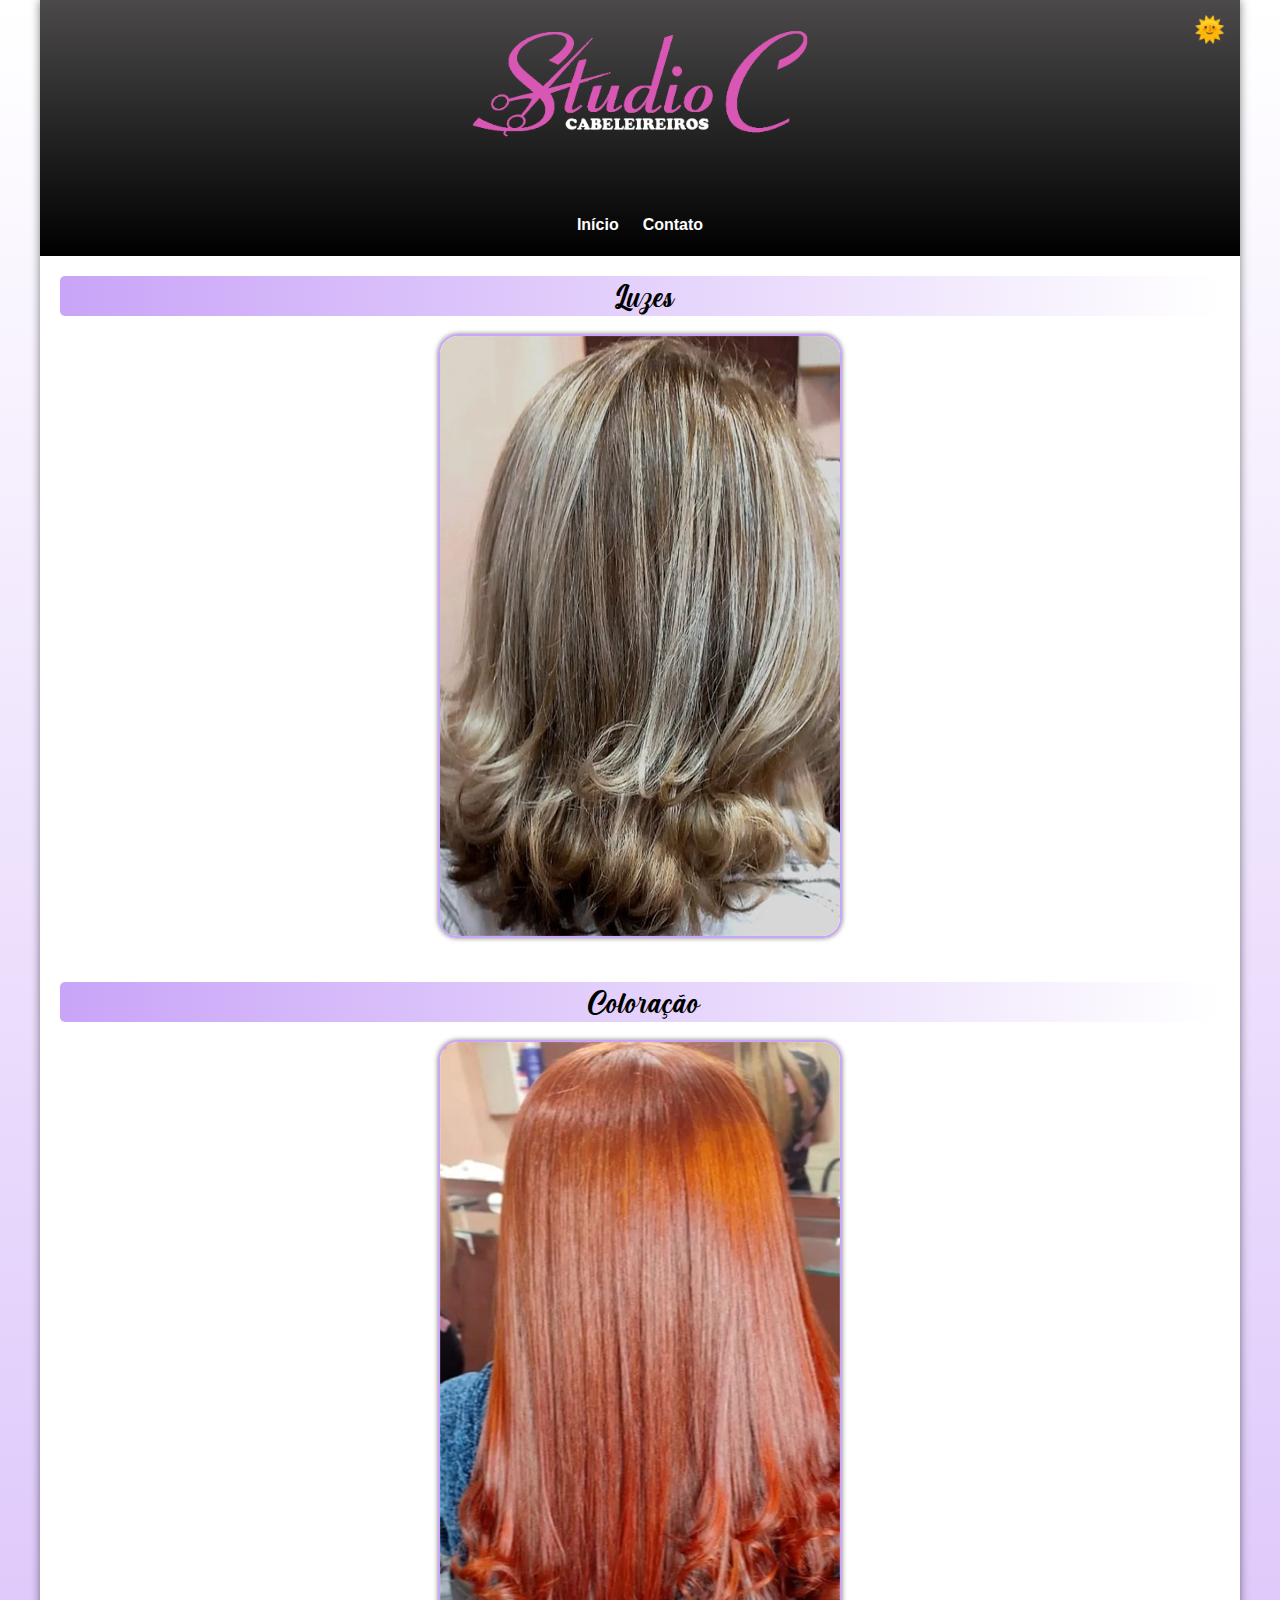
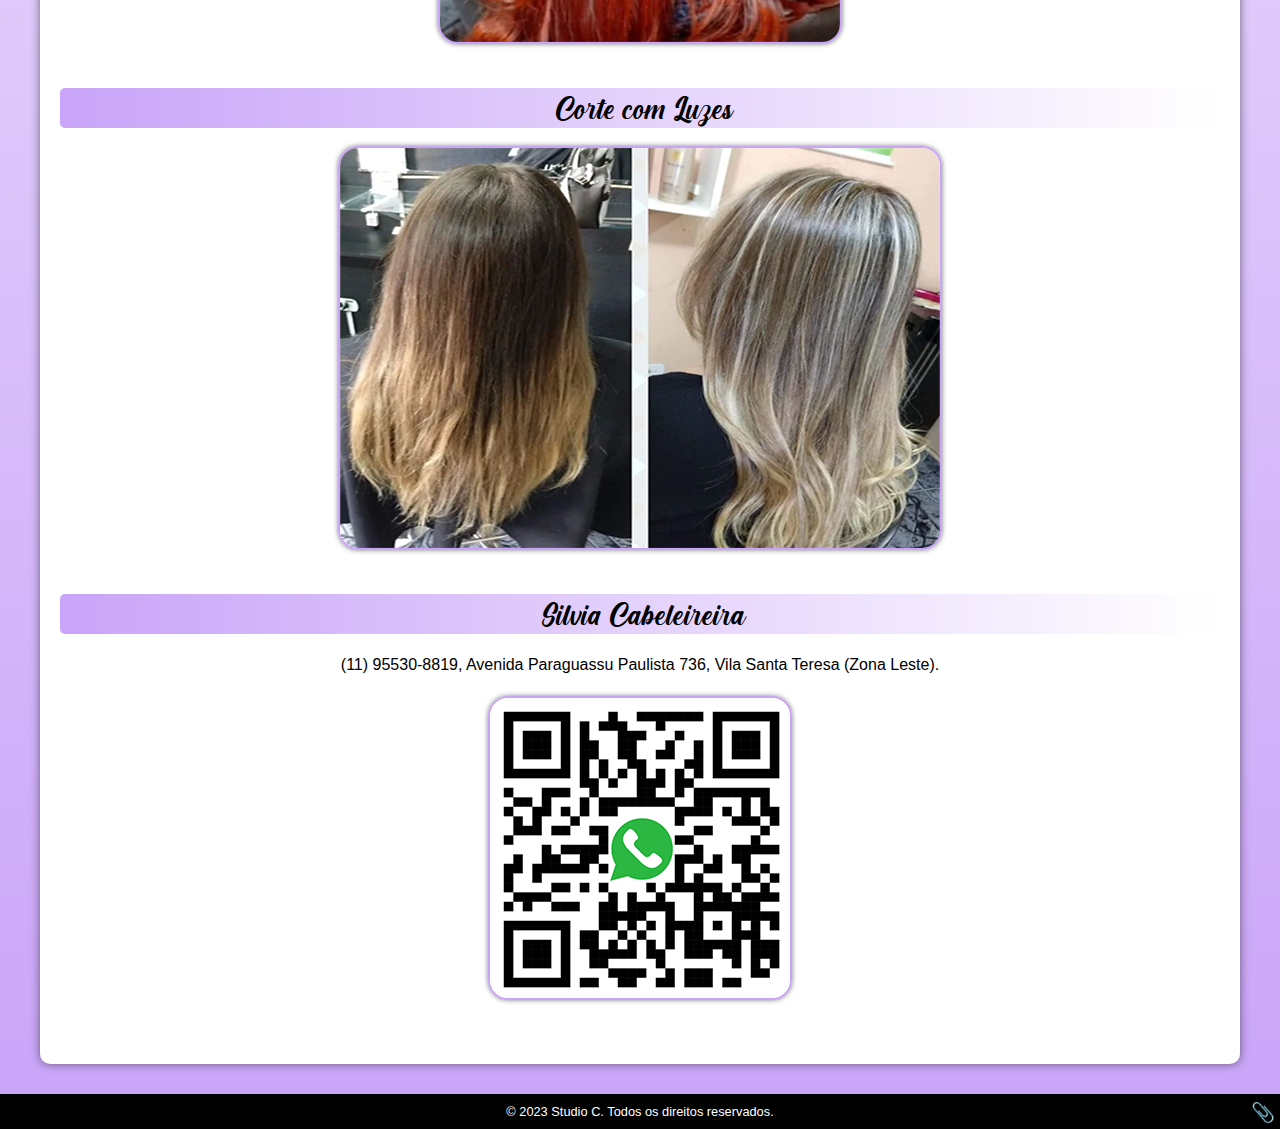
==== femin.html @ 5903123b "update" ====
<!DOCTYPE html>
<html lang="pt-BR">

<head>
    <meta charset="UTF-8">
    <meta name="viewport" content="width=device-width, initial-scale=1.0">
    <link rel="stylesheet" href="styles/style-f.css">
    <title>Studio C - Cabelereiros</title>
</head>

<body class="content" id="top">

    <main>
        <header>
            <a href="index.html"><img id="logo" src="images/studio_logo_pink.png" alt="studio_logo"></a>
            <nav>
                <a href="index.html">Início</a>
                <a href="#contato">Contato</a>
            </nav>
            <button id="dark-mode-toggle">🌞</button> <!-- Botão para alternar o modo escuro -->
        </header>

        <section>

            <div>
                <h2>Luzes</h2>

                <br>

                <img class="img" src="images/cabelo1.png" alt="Corte Feminino">
            </div>

            <div>
                <h2>Coloração</h2>

                <br>

                <img class="img" src="images/cabelo2.png" alt="Corte Feminino">
            </div>

            <div>
                <h2>Corte com Luzes</h2>

                <br>

                <img class="img" src="images/cabelo3.png" alt="Corte Feminino">
            </div>

            <div id="contato">
                <h2>Silvia Cabeleireira</h2>

                <p>(11) 95530-8819, Avenida Paraguassu Paulista 736, Vila Santa Teresa (Zona Leste).</p>

                <a href="https://wa.me//5511955308819?text=Ol%C3%A1,%20gostaria%20de%20marcar%20um%20hor%C3%A1rio."
                    target="_blank">
                    <img class="img" id="contato-img" src="images/QRcode-Silvia.png" alt="QRcode">
                </a>
            </div>

        </section>

    </main>

    <footer>
        &copy; 2023 Studio C. Todos os direitos reservados. <a href="#top" id="back-to-top-button">📎</a>
    </footer>

    <script src="javascript/script.js"></script>

</body>

</html>
---- styles/style-f.css ----
/*Rules*/
@charset "UTF-8";

@font-face {
    font-family: 'CreamCake';
    src: url('../fonts/CreamCake.otf') format('opentype');
    font-weight: normal;
}

@font-face {
    font-family: 'Staytrue';
    src: url('../fonts/StaytrueDemo-Italic.otf') format('opentype');
    font-weight: normal;
}

@keyframes fadeIn {
    00% {
        opacity: 0;
        transform: translateY(-10px);
    }

    100% {
        opacity: 1;
        transform: translateY(0);
    }
}

.content {
    /*Manipulations stuff*/
    animation: fadeIn 0.5s ease-in-out;
}

html {
    /*Miscellaneous*/
    scroll-behavior: smooth;
}

:root {
    /*Variables*/
    --cor0: #FFFFFF;
    --cor1: #F8A4A6;
    --cor2: #D98FB6;
    --cor3: #EFAAF0;
    --cor4: #C38FD9;
    --cor5: #C9A4F8;
    --cor6: #D957B4;
    --cor7: #000000;

    --default-font: Arial, Helvetica, sans-serif;
    --cream-font: 'CreamCake', sans-serif;
    --stay-font: 'Staytrue', Cursive;
}

* {
    /*Box model stuff*/
    margin: 0px;
    padding: 0px;
}

/* Dark Mode */
body.dark-mode {
    /*Box model stuff*/
    background-image: linear-gradient(to bottom, var(--cor4), var(--cor6));
    /*Typography stuff*/
    color: var(--cor0);
}

.dark-mode nav>a {
    /*Typography stuff*/
    color: var(--cor0);
}

.dark-mode nav>a:hover {
    /*Box model stuff*/
    background-color: var(--cor0);
    /*Typography stuff*/
    color: var(--cor7);
}

.dark-mode header {
    /*Box model stuff*/
    background-image: linear-gradient(to bottom, #222, var(--cor7));
}

.dark-mode main {
    /*Box model stuff*/
    background-color: #1e1e1e;
    /*Miscellaneous*/
    box-shadow: 0 0 10px var(--cor1), 0 0 20px var(--cor1), 0 0 30px var(--cor1), 0 0 40px var(--cor1), 0 0 50px var(--cor1);
}

.dark-mode h1 {
    /*Box model stuff*/
    background-image: linear-gradient(to right, var(--cor6), transparent);
    /*Typography stuff*/
    color: var(--cor0);
}

.dark-mode h2 {
    /*Box model stuff*/
    background-image: linear-gradient(to right, var(--cor6), transparent);
    /*Typography stuff*/
    color: var(--cor0);
}

.dark-mode main p,
.dark-mode footer {
    /*Typography stuff*/
    color: var(--cor0);
}

.dark-mode #agendar {
    /*Box model stuff*/
    background-color: var(--cor6);
    /*Typography stuff*/
    color: var(--cor0);
}

.dark-mode #agendar:hover {
    /*Box model stuff*/
    background-color: var(--cor0);
    /*Typography stuff*/
    color: var(--cor7);
}

.dark-mode .abaixo,
.dark-mode .celular {
    /*Box model stuff*/
    border: 1px solid var(--cor6);
    /*Typography stuff*/
    color: var(--cor0);
}

.dark-mode .img {
    /*Box model stuff*/
    border: 2px solid var(--cor6);
    /*Miscellaneous*/
    box-shadow: 0px 0px 5px rgba(255, 255, 255, 0.507);
}

#dark-mode-toggle {
    /*Positioning stuff*/
    position: absolute;
    right: 10px;
    top: 10px;
    /*Box model stuff*/
    padding: 5px;
    border: none;
    border-radius: 20px;
    background-color: transparent;
    /*Typography stuff*/
    font-size: 25px;
    /*Miscellaneous*/
    cursor: pointer;
}

body {
    /*Box model stuff*/
    background-image: linear-gradient(to bottom, var(--cor0), var(--cor5));
    /*Typography stuff*/
    font-family: var(--default-font);
}

header {
    /*Positioning stuff*/
    position: relative;
    /*Box model stuff*/
    min-height: 150px;
    background-color: var(--cor4);
    background-image: linear-gradient(to bottom, #4b4949, var(--cor7));
    /*Typography stuff*/
    text-align: center;
}

#logo {
    /*Box model stuff*/
    width: 350px;
    max-width: 100%;
    height: 200px;
    /*Manipulations stuff*/
    transition: transform 0.3s;
}

#logo:hover {
    /*Manipulations stuff*/
    transform: scale(1.05);
}

nav {
    /*Display stuff*/
    display: flex;
    align-items: center;
    justify-content: center;
    /*Box model stuff*/
    padding-bottom: 10px;
}

nav>a {
    /*Box model stuff*/
    margin: 2px;
    padding: 10px;
    border-radius: 50px;
    /*Typography stuff*/
    font-weight: bold;
    text-decoration: none;
    color: var(--cor0);
    /*Manipulations stuff*/
    transition-duration: 0.5s;
}

nav>a:hover {
    /*Box model stuff*/
    background-color: var(--cor5);
    /*Typography stuff*/
    color: var(--cor7);
}

main {
    /*Box model stuff*/
    max-width: 1200px;
    min-width: 300px;
    margin: auto;
    margin-bottom: 30px;
    border-bottom-left-radius: 10px;
    border-bottom-right-radius: 10px;
    background-color: var(--cor0);
    /*Miscellaneous*/
    box-shadow: 0px 0px 10px rgba(0, 0, 0, 0.507);
}

main p {
    /*Box model stuff*/
    margin: 15px 0px;
    /*Typography stuff*/
    font-size: 1em;
    text-align: center;
    color: var(--cor7);
    /*Miscellaneous*/
    line-height: 2em;
}

h1,
h2 {
    /*Box model stuff*/
    border-radius: 5px;
    background-image: linear-gradient(to right, var(--cor5), transparent);
    /*Typography stuff*/
    font-family: var(--cream-font);
    font-size: 2.5em;
    font-weight: normal;
    text-indent: 8px;
    color: var(--cor7);
}

section {
    /*Box model stuff*/
    padding: 20px;
    /*Typography stuff*/
    text-align: center;
}

section ul {
    /*Typography stuff*/
    font-weight: bold;
    /*Miscellaneous*/
    list-style-type: '\2714\00A0\00A0';
    list-style-position: inside;
    columns: 2;
}

#agendar {
    /*Display stuff*/
    display: inline-block;
    /*Box model stuff*/
    margin-bottom: 15px;
    padding: 10px 20px;
    border-radius: 50px;
    background-color: var(--cor7);
    /*Typography stuff*/
    font-weight: bold;
    text-decoration: none;
    color: var(--cor0);
    /*Manipulations stuff*/
    transition-duration: 0.5s;
}

#agendar:hover {
    /*Box model stuff*/
    background-color: var(--cor5);
    /*Typography stuff*/
    color: var(--cor7);
}

.abaixo {
    /*Box model stuff*/
    border: 1px solid var(--cor5);
    border-radius: 5px;
    /*Typography stuff*/
    font-weight: bold;
    text-align: center;
}

.abaixo::after {
    /*Display stuff*/
    content: '\00A0\2B07';
}

.celular {
    /*Box model stuff*/
    border: 1px solid var(--cor5);
    border-radius: 5px;
    /*Typography stuff*/
    font-weight: bold;
    text-align: center;
}

.celular::after {
    /*Display stuff*/
    content: '\00A0\1F4F1';
}

.img {
    /*Box model stuff*/
    max-width: 100%;
    margin-bottom: 40px;
    border: 2px solid var(--cor5);
    border-radius: 20px;
    /*Manipulations stuff*/
    transition: transform 0.3s;
    /*Miscellaneous*/
    box-shadow: 0px 0px 5px rgba(0, 0, 0, 0.507);
}

.img:hover {
    /*Manipulations stuff*/
    transform: scale(1.05);
}

#back-to-top-button {
    /*Positioning stuff*/
    position: absolute;
    right: 5px;
    bottom: 5px;
    /*Box model stuff*/
    padding: 0px 0px;
    border-radius: 50px;
    /*Typography stuff*/
    font-size: 1.5em;
    font-weight: bold;
    text-decoration: none;
    /*Manipulations stuff*/
    transition: background-color 0.3s, color 0.3s;
    /*Miscellaneous*/
    cursor: pointer;
}

#back-to-top-button:hover {
    /*Box model stuff*/
    background-color: var(--cor0);
}

footer {
    /*Positioning stuff*/
    position: relative;
    /*Box model stuff*/
    padding: 10px;
    background-color: var(--cor7);
    /*Typography stuff*/
    font-size: 0.8em;
    text-align: center;
    color: var(--cor0);
}
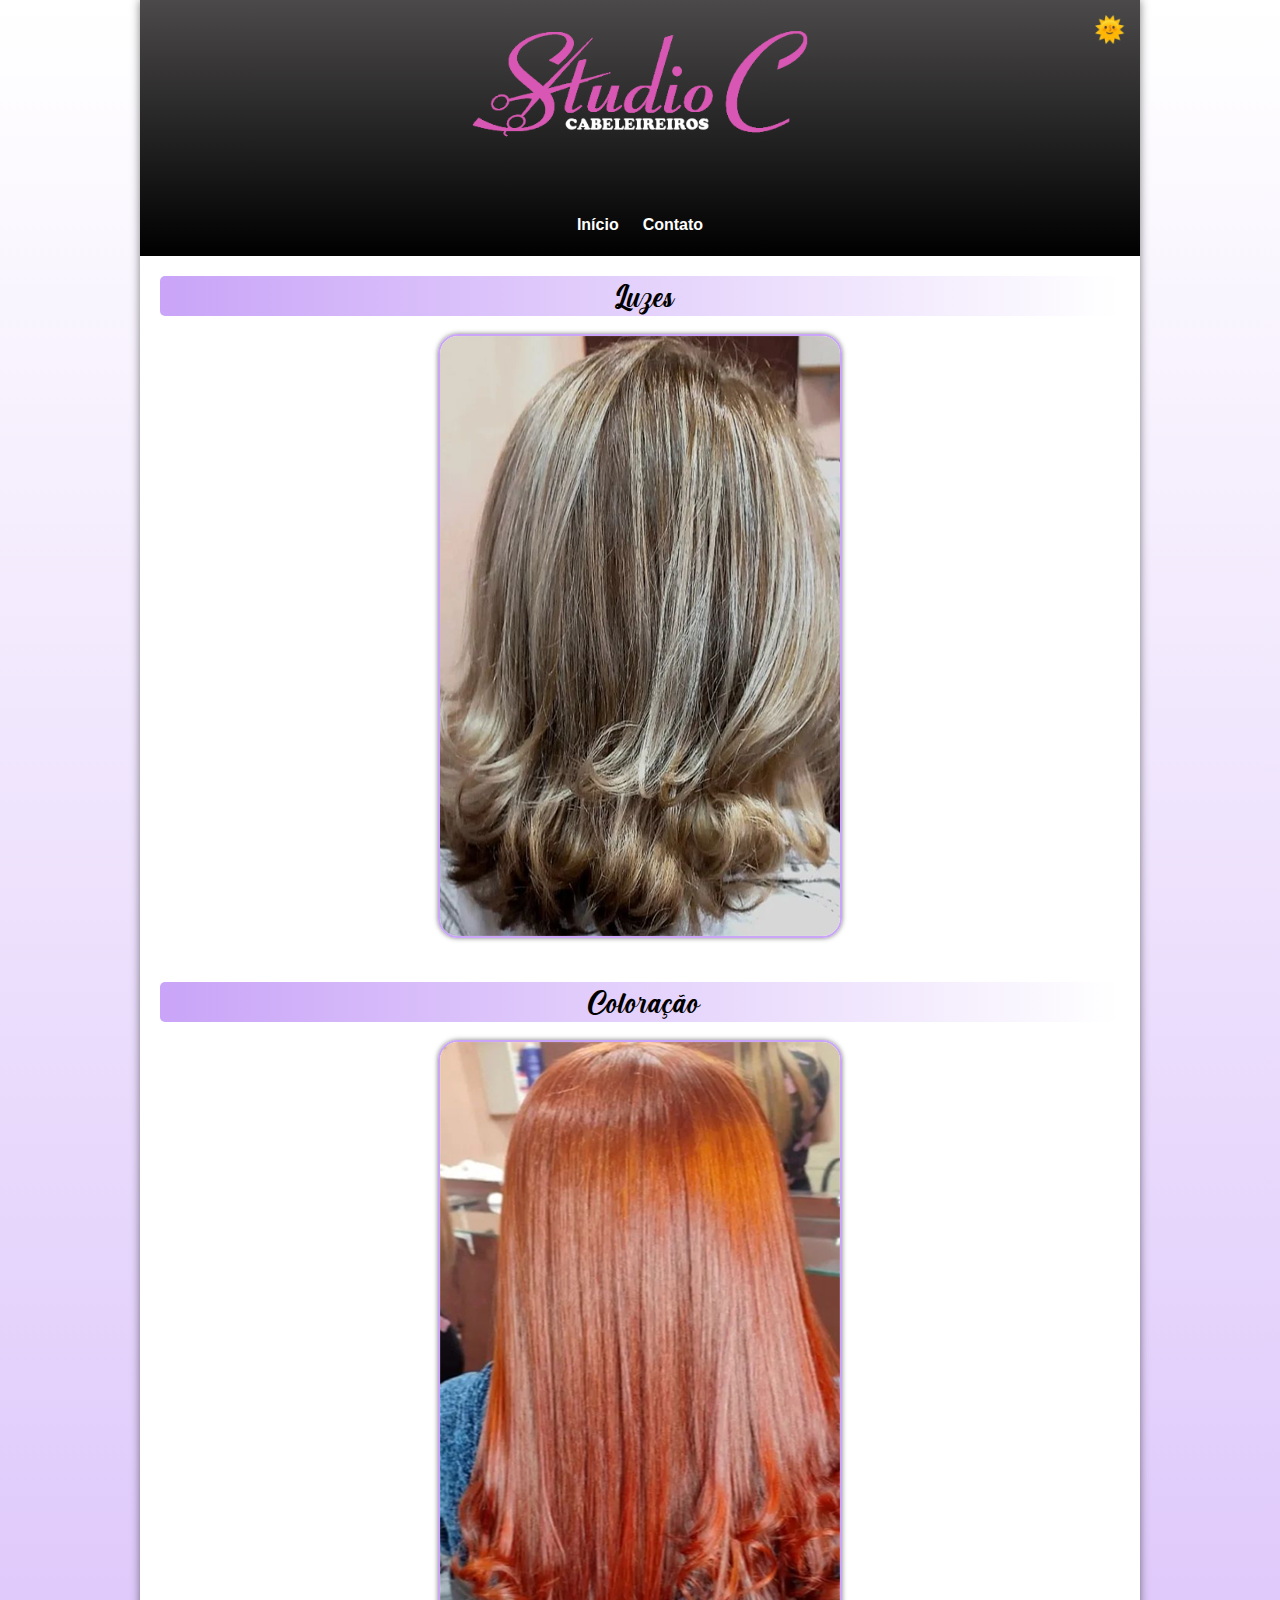
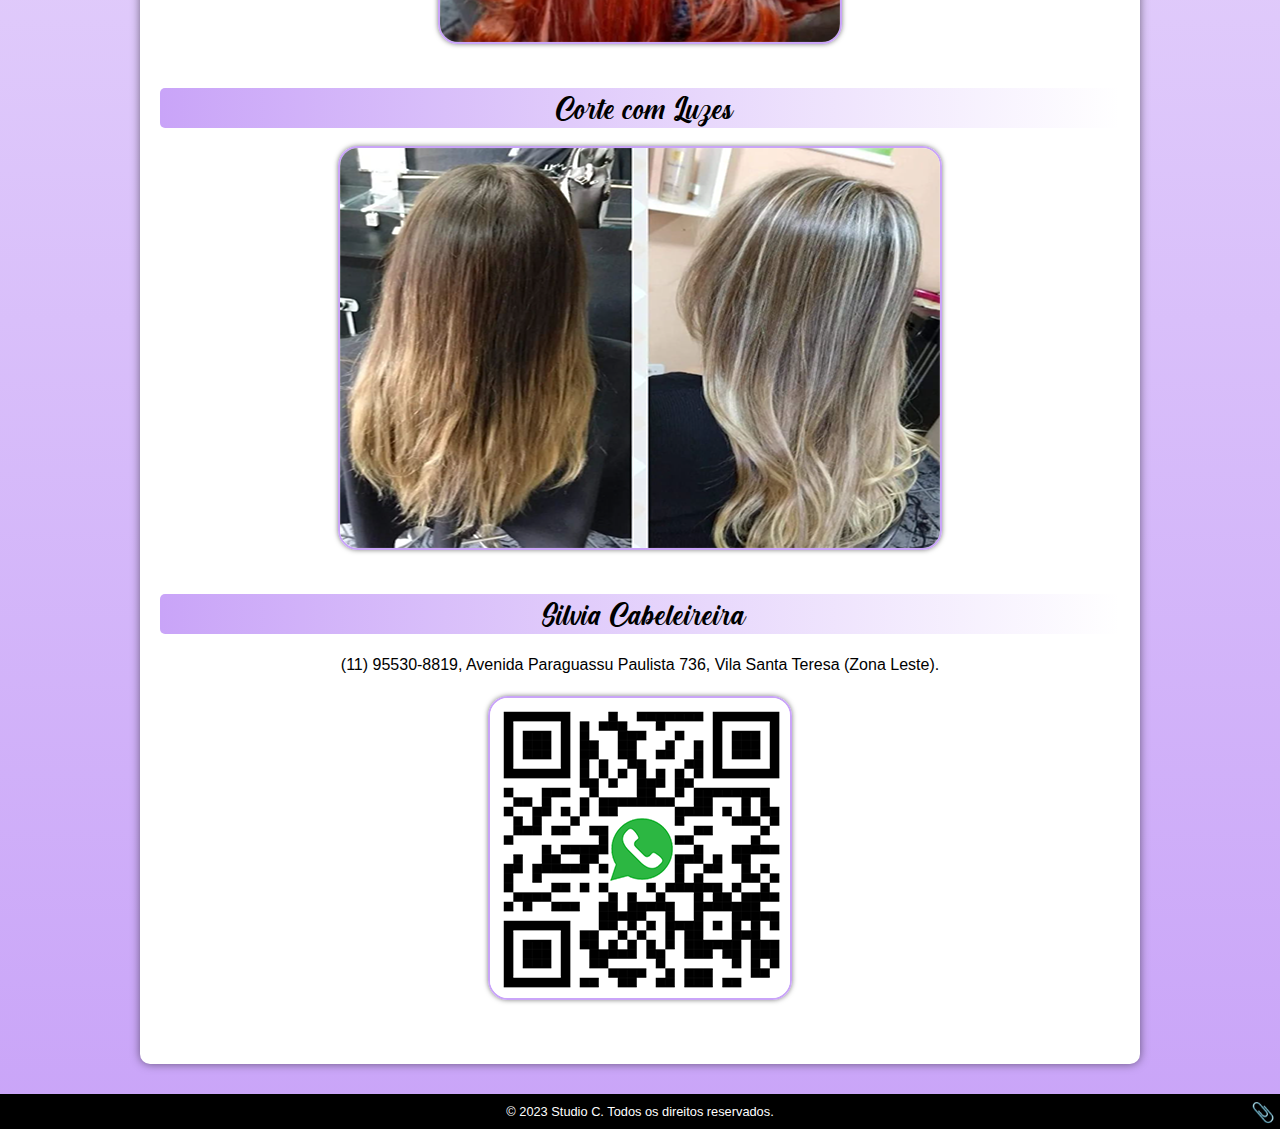
==== commit ffb36fd2: "update" ====
--- a/femin.html
+++ b/femin.html
@@ -4,11 +4,12 @@
 <head>
     <meta charset="UTF-8">
     <meta name="viewport" content="width=device-width, initial-scale=1.0">
-    <link rel="stylesheet" href="styles/style-f.css">
+    <link rel="stylesheet" href="styles/style.css">
+    <link rel="shortcut icon" href="images/favicon.ico" type="image/x-icon">
     <title>Studio C - Cabelereiros</title>
 </head>
 
-<body class="content" id="top">
+<body class="content feminino" id="top">
 
     <main>
         <header>
--- a/styles/style.css
+++ b/styles/style.css
@@ -0,0 +1,394 @@
+/*Rules*/
+@charset "UTF-8";
+
+@font-face {
+    font-family: 'CreamCake';
+    src: url('../fonts/CreamCake.otf') format('opentype');
+    font-weight: normal;
+}
+
+@font-face {
+    font-family: 'Staytrue';
+    src: url('../fonts/StaytrueDemo-Italic.otf') format('opentype');
+    font-weight: normal;
+}
+
+@keyframes fadeIn {
+    00% {
+        opacity: 0;
+        transform: translateY(-10px);
+    }
+
+    100% {
+        opacity: 1;
+        transform: translateY(0);
+    }
+}
+
+.content {
+    /*Manipulations stuff*/
+    animation: fadeIn 0.5s ease-in-out;
+}
+
+html {
+    /*Miscellaneous*/
+    scroll-behavior: smooth;
+}
+
+:root {
+    /*Variables*/
+    --cor0: #FFFFFF;
+    --cor1: #AAFC5D;
+    --cor2: #A2F059;
+    --cor3: #8CCE4D;
+    --cor4: #90D64F;
+    --cor5: #4cb903;
+    --cor6: #4C702A;
+    --cor7: #000000;
+
+    --default-font: Arial, Helvetica, sans-serif;
+    --cream-font: 'CreamCake', sans-serif;
+    --stay-font: 'Staytrue', Cursive;
+}
+
+* {
+    /*Box model stuff*/
+    margin: 0px;
+    padding: 0px;
+}
+
+body.feminino {
+    --cor0: #FFFFFF;
+    --cor1: #ff53f6;
+    --cor2: #D98FB6;
+    --cor3: #EFAAF0;
+    --cor4: #C38FD9;
+    --cor5: #C9A4F8;
+    --cor6: #D957B4;
+    --cor7: #000000;
+}
+
+body.masculino {
+    --cor0: #FFFFFF;
+    --cor1: #AAFC5D;
+    --cor2: #A2F059;
+    --cor3: #8CCE4D;
+    --cor4: #90D64F;
+    --cor5: #4cb903;
+    --cor6: #4C702A;
+    --cor7: #000000;
+}
+
+/* Dark Mode */
+body.dark-mode {
+    /*Box model stuff*/
+    background-image: linear-gradient(to bottom, #333, var(--cor6));
+    /*Typography stuff*/
+    color: var(--cor0);
+}
+
+.dark-mode nav>a {
+    /*Typography stuff*/
+    color: var(--cor0);
+}
+
+.dark-mode nav>a:hover {
+    /*Box model stuff*/
+    background-color: var(--cor0);
+    /*Typography stuff*/
+    color: var(--cor7);
+}
+
+.dark-mode header {
+    /*Box model stuff*/
+    background-image: linear-gradient(to bottom, #222, var(--cor7));
+}
+
+.dark-mode main {
+    /*Box model stuff*/
+    background-color: #1e1e1e;
+    /*Miscellaneous*/
+    box-shadow: 0 0 10px var(--cor1), 0 0 20px var(--cor1), 0 0 30px var(--cor1), 0 0 40px var(--cor1), 0 0 50px var(--cor1);
+}
+
+.dark-mode h1 {
+    /*Box model stuff*/
+    background-image: linear-gradient(to right, var(--cor6), transparent);
+    /*Typography stuff*/
+    color: var(--cor0);
+}
+
+.dark-mode h2 {
+    /*Box model stuff*/
+    background-image: linear-gradient(to right, var(--cor6), transparent);
+    /*Typography stuff*/
+    color: var(--cor0);
+}
+
+.dark-mode main p,
+.dark-mode footer {
+    /*Typography stuff*/
+    color: var(--cor0);
+}
+
+.dark-mode #agendar {
+    /*Box model stuff*/
+    background-color: var(--cor6);
+    /*Typography stuff*/
+    color: var(--cor0);
+}
+
+.dark-mode #agendar:hover {
+    /*Box model stuff*/
+    background-color: var(--cor0);
+    /*Typography stuff*/
+    color: var(--cor7);
+}
+
+.dark-mode .abaixo,
+.dark-mode .celular {
+    /*Box model stuff*/
+    border: 1px solid var(--cor6);
+    /*Typography stuff*/
+    color: var(--cor0);
+}
+
+.dark-mode .img {
+    /*Box model stuff*/
+    border: 2px solid var(--cor6);
+    /*Miscellaneous*/
+    box-shadow: 0px 0px 5px rgba(255, 255, 255, 0.507);
+}
+
+#dark-mode-toggle {
+    /*Positioning stuff*/
+    position: absolute;
+    right: 10px;
+    top: 10px;
+    /*Box model stuff*/
+    padding: 5px;
+    border: none;
+    border-radius: 20px;
+    background-color: transparent;
+    /*Typography stuff*/
+    font-size: 25px;
+    /*Miscellaneous*/
+    cursor: pointer;
+}
+
+body {
+    /*Box model stuff*/
+    background-image: linear-gradient(to bottom, var(--cor0), var(--cor5));
+    /*Typography stuff*/
+    font-family: var(--default-font);
+}
+
+header {
+    /*Positioning stuff*/
+    position: relative;
+    /*Box model stuff*/
+    min-height: 150px;
+    background-color: var(--cor4);
+    background-image: linear-gradient(to bottom, #4b4949, var(--cor7));
+    /*Typography stuff*/
+    text-align: center;
+}
+
+#logo {
+    /*Box model stuff*/
+    width: 350px;
+    max-width: 100%;
+    height: 200px;
+    /*Manipulations stuff*/
+    transition: transform 0.3s;
+}
+
+#logo:hover {
+    /*Manipulations stuff*/
+    transform: scale(1.05);
+}
+
+nav {
+    /*Display stuff*/
+    display: flex;
+    align-items: center;
+    justify-content: center;
+    /*Box model stuff*/
+    padding-bottom: 10px;
+}
+
+nav>a {
+    /*Box model stuff*/
+    margin: 2px;
+    padding: 10px;
+    border-radius: 50px;
+    /*Typography stuff*/
+    font-weight: bold;
+    text-decoration: none;
+    color: var(--cor0);
+    /*Manipulations stuff*/
+    transition-duration: 0.5s;
+}
+
+nav>a:hover {
+    /*Box model stuff*/
+    background-color: var(--cor5);
+    /*Typography stuff*/
+    color: var(--cor7);
+}
+
+main {
+    /*Box model stuff*/
+    max-width: 1000px;
+    min-width: 300px;
+    margin: auto;
+    margin-bottom: 30px;
+    border-bottom-left-radius: 10px;
+    border-bottom-right-radius: 10px;
+    background-color: var(--cor0);
+    /*Miscellaneous*/
+    box-shadow: 0px 0px 10px rgba(0, 0, 0, 0.507);
+}
+
+main p {
+    /*Box model stuff*/
+    margin: 15px 0px;
+    /*Typography stuff*/
+    font-size: 1em;
+    text-align: center;
+    color: var(--cor7);
+    /*Miscellaneous*/
+    line-height: 2em;
+}
+
+h1,
+h2 {
+    /*Box model stuff*/
+    border-radius: 5px;
+    background-image: linear-gradient(to right, var(--cor5), transparent);
+    /*Typography stuff*/
+    font-family: var(--cream-font);
+    font-size: 2.5em;
+    font-weight: normal;
+    text-indent: 8px;
+    color: var(--cor7);
+}
+
+section {
+    /*Box model stuff*/
+    padding: 20px;
+    /*Typography stuff*/
+    text-align: center;
+}
+
+section ul {
+    /*Typography stuff*/
+    font-weight: bold;
+    /*Miscellaneous*/
+    list-style-type: '\2714\00A0\00A0';
+    list-style-position: inside;
+    columns: 2;
+}
+
+#agendar {
+    /*Display stuff*/
+    display: inline-block;
+    /*Box model stuff*/
+    margin-bottom: 15px;
+    padding: 10px 20px;
+    border-radius: 50px;
+    background-color: var(--cor7);
+    /*Typography stuff*/
+    font-weight: bold;
+    text-decoration: none;
+    color: var(--cor0);
+    /*Manipulations stuff*/
+    transition-duration: 0.5s;
+}
+
+#agendar:hover {
+    /*Box model stuff*/
+    background-color: var(--cor5);
+    /*Typography stuff*/
+    color: var(--cor7);
+}
+
+.abaixo {
+    /*Box model stuff*/
+    border: 1px solid var(--cor5);
+    border-radius: 5px;
+    /*Typography stuff*/
+    font-weight: bold;
+    text-align: center;
+}
+
+.abaixo::after {
+    /*Display stuff*/
+    content: '\00A0\2B07';
+}
+
+.celular {
+    /*Box model stuff*/
+    border: 1px solid var(--cor5);
+    border-radius: 5px;
+    /*Typography stuff*/
+    font-weight: bold;
+    text-align: center;
+}
+
+.celular::after {
+    /*Display stuff*/
+    content: '\00A0\1F4F1';
+}
+
+.img {
+    /*Box model stuff*/
+    max-width: 100%;
+    margin-bottom: 40px;
+    border: 2px solid var(--cor5);
+    border-radius: 20px;
+    /*Manipulations stuff*/
+    transition: transform 0.3s;
+    /*Miscellaneous*/
+    box-shadow: 0px 0px 5px rgba(0, 0, 0, 0.507);
+}
+
+.img:hover {
+    /*Manipulations stuff*/
+    transform: scale(1.05);
+}
+
+#back-to-top-button {
+    /*Positioning stuff*/
+    position: absolute;
+    right: 5px;
+    bottom: 5px;
+    /*Box model stuff*/
+    padding: 0px 0px;
+    border-radius: 50px;
+    /*Typography stuff*/
+    font-size: 1.5em;
+    font-weight: bold;
+    text-decoration: none;
+    /*Manipulations stuff*/
+    transition: background-color 0.3s, color 0.3s;
+    /*Miscellaneous*/
+    cursor: pointer;
+}
+
+#back-to-top-button:hover {
+    /*Box model stuff*/
+    background-color: var(--cor0);
+}
+
+footer {
+    /*Positioning stuff*/
+    position: relative;
+    /*Box model stuff*/
+    padding: 10px;
+    background-color: var(--cor7);
+    /*Typography stuff*/
+    font-size: 0.8em;
+    text-align: center;
+    color: var(--cor0);
+}